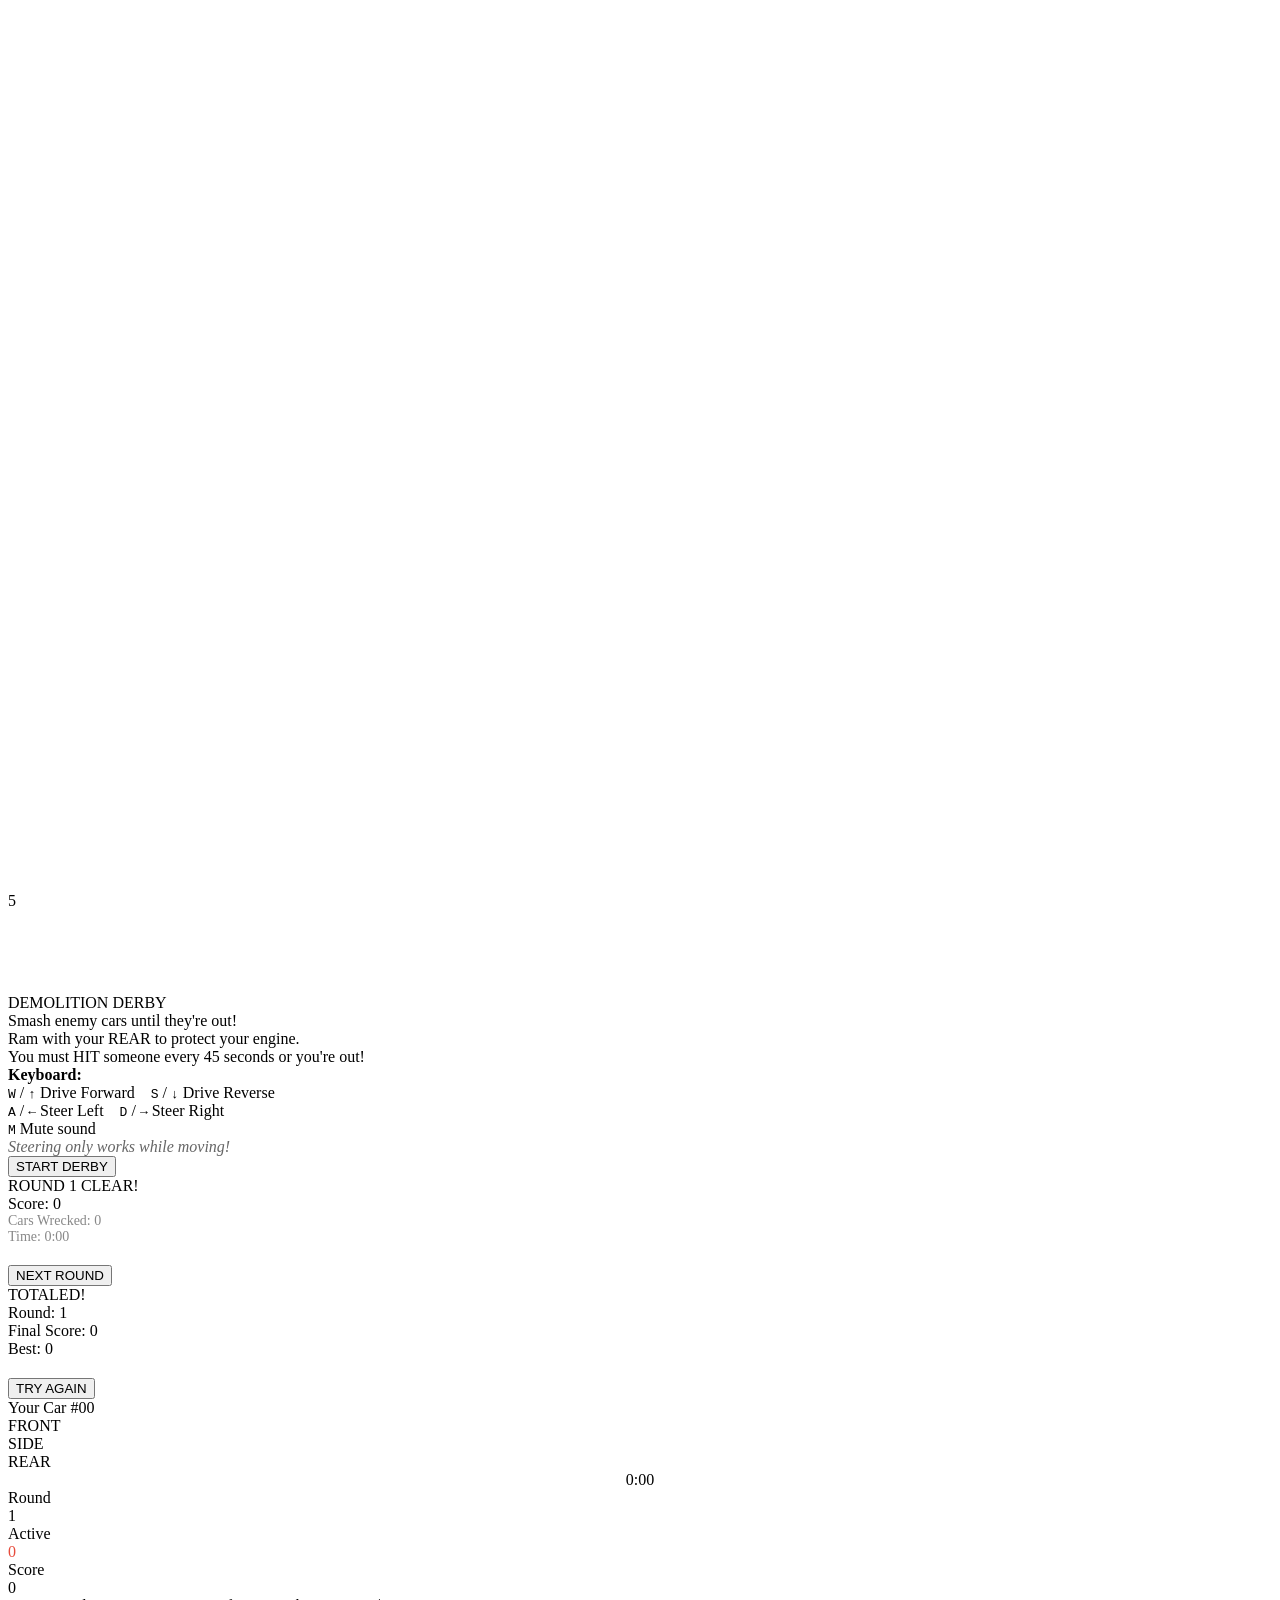
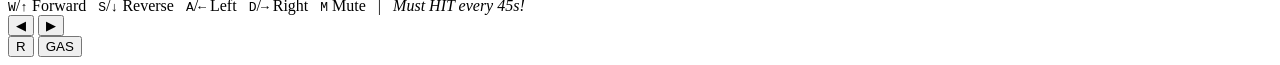
==== index.html @ b80bafd8 "Rebuild sound: V8 engine, layered crashes, scrape, start horn, mute Joe's play-test: audio was bad. " ====
<!DOCTYPE html>
<html lang="en">
<head>
  <meta charset="UTF-8">
  <meta name="viewport" content="width=device-width, initial-scale=1.0, maximum-scale=1.0, user-scalable=no">
  <title>Demolition Derby</title>
  <link rel="stylesheet" href="css/styles.css">
</head>
<body>
  <div id="game-container">
    <div id="canvas-wrapper">
      <canvas id="gameCanvas" width="800" height="880"></canvas>
      
      <div id="countdown-overlay" class="hidden">
        <div id="countdown-text">5</div>
        <div class="flag-container">
          <canvas id="flagCanvas" width="120" height="80"></canvas>
        </div>
      </div>
      
      <div id="menu-overlay" class="overlay">
        <div class="title">DEMOLITION DERBY</div>
        <div class="subtitle">
          Smash enemy cars until they're out!<br>
          Ram with your REAR to protect your engine.<br>
          You must HIT someone every 45 seconds or you're out!
        </div>
        <div class="controls-hint">
          <strong>Keyboard:</strong><br>
          <kbd>W</kbd> / <kbd>↑</kbd> Drive Forward &nbsp;&nbsp;
          <kbd>S</kbd> / <kbd>↓</kbd> Drive Reverse<br>
          <kbd>A</kbd> / <kbd>←</kbd> Steer Left &nbsp;&nbsp;
          <kbd>D</kbd> / <kbd>→</kbd> Steer Right<br>
          <kbd>M</kbd> Mute sound<br>
          <em style="color:#666">Steering only works while moving!</em>
        </div>
        <button class="btn" onclick="startGame()">START DERBY</button>
        <div id="menu-high-score" class="high-score"></div>
      </div>
      
      <div id="level-overlay" class="overlay hidden">
        <div class="level-complete-title">ROUND <span id="completed-level">1</span> CLEAR!</div>
        <div class="score-display">Score: <span id="level-score">0</span></div>
        <div class="score-display" style="font-size:14px;color:#888">Cars Wrecked: <span id="cars-wrecked">0</span></div>
        <div class="score-display" style="font-size:14px;color:#888">Time: <span id="round-time">0:00</span></div>
        <button class="btn btn-green" style="margin-top:20px" onclick="nextLevel()">NEXT ROUND</button>
      </div>
      
      <div id="gameover-overlay" class="overlay hidden">
        <div class="game-over-title">TOTALED!</div>
        <div class="score-display">Round: <span id="final-level">1</span></div>
        <div class="score-display">Final Score: <span id="final-score">0</span></div>
        <div id="disqualified-msg" style="color:#f39c12;font-size:14px;margin:5px 0;display:none">Disqualified: No contact for 45 seconds!</div>
        <div class="high-score">Best: <span id="gameover-high-score">0</span></div>
        <button class="btn" style="margin-top:20px" onclick="startGame()">TRY AGAIN</button>
      </div>
    </div>
    
    <div id="hud-panel">
      <div class="hud-section">
        <div>
          <div class="hud-label">Your Car #<span id="player-number">00</span> <span id="player-model" style="color:#aaa"></span></div>
          <div class="damage-bars">
            <div class="damage-zone">
              <div class="label">FRONT</div>
              <div class="damage-bar"><div class="damage-fill" id="front-damage" style="width:100%;background:#2ecc71"></div></div>
            </div>
            <div class="damage-zone">
              <div class="label">SIDE</div>
              <div class="damage-bar"><div class="damage-fill" id="side-damage" style="width:100%;background:#2ecc71"></div></div>
            </div>
            <div class="damage-zone">
              <div class="label">REAR</div>
              <div class="damage-bar"><div class="damage-fill" id="rear-damage" style="width:100%;background:#2ecc71"></div></div>
            </div>
          </div>
        </div>
      </div>
      <div class="hud-section">
        <div style="text-align:center">
          <div id="timer-display">0:00</div>
          <div id="contact-timer" style="font-size:11px;color:#f39c12"></div>
        </div>
      </div>
      <div class="hud-section">
        <div class="hud-label">Round</div>
        <div class="hud-value" id="hud-level">1</div>
      </div>
      <div class="hud-section">
        <div class="hud-label">Active</div>
        <div class="hud-value" id="hud-enemies" style="color:#e74c3c">0</div>
      </div>
      <div class="hud-section">
        <div class="hud-label">Score</div>
        <div class="hud-value" id="hud-score">0</div>
      </div>
    </div>
    
    <div id="keyboard-hint">
      <kbd>W</kbd>/<kbd>↑</kbd> Forward &nbsp;
      <kbd>S</kbd>/<kbd>↓</kbd> Reverse &nbsp;
      <kbd>A</kbd>/<kbd>←</kbd> Left &nbsp;
      <kbd>D</kbd>/<kbd>→</kbd> Right &nbsp;
      <kbd>M</kbd> Mute
      &nbsp; | &nbsp; <em>Must HIT every 45s!</em>
    </div>
    
    <div id="touch-controls">
      <div class="control-group">
        <button class="control-btn steer-btn" id="btn-left">◀</button>
        <button class="control-btn steer-btn" id="btn-right">▶</button>
      </div>
      <div class="control-group">
        <button class="control-btn reverse-btn" id="btn-reverse">R</button>
        <button class="control-btn gas-btn" id="btn-gas">GAS</button>
      </div>
    </div>
  </div>

  <script src="js/config.js"></script>
  <script src="js/math.js"></script>
  <script src="js/audio.js"></script>
  <script src="js/car.js"></script>
  <script src="js/collision.js"></script>
  <script src="js/physics.js"></script>
  <script src="js/ai.js"></script>
  <script src="js/particles.js"></script>
  <script src="js/rendering.js"></script>
  <script src="js/hud.js"></script>
  <script src="js/game.js"></script>
  <script src="js/main.js"></script>
</body>
</html>
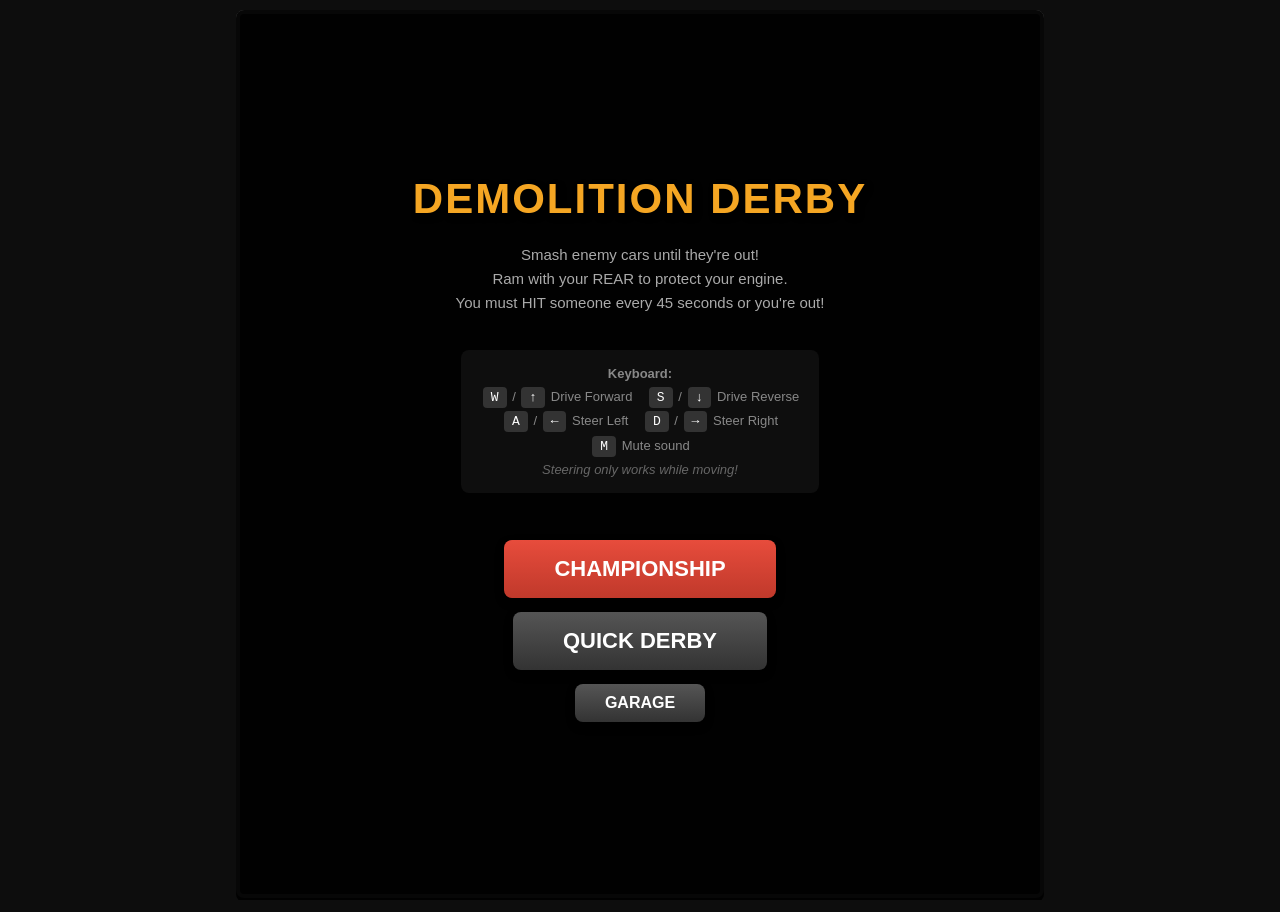
==== commit 6946fd55: "Championship mode, garage, and no more power-ups Championship (js/championship.js): three rounds of " ====
--- a/index.html
+++ b/index.html
@@ -12,6 +12,7 @@
       <canvas id="gameCanvas" width="800" height="880"></canvas>
       
       <div id="countdown-overlay" class="hidden">
+        <div id="stage-banner" class="stage-banner"></div>
         <div id="countdown-text">5</div>
         <div class="flag-container">
           <canvas id="flagCanvas" width="120" height="80"></canvas>
@@ -34,8 +35,46 @@
           <kbd>M</kbd> Mute sound<br>
           <em style="color:#666">Steering only works while moving!</em>
         </div>
-        <button class="btn" onclick="startGame()">START DERBY</button>
+        <div id="menu-car-line" class="menu-car-line"></div>
+        <div class="menu-buttons">
+          <button class="btn" onclick="startChampionship()">CHAMPIONSHIP</button>
+          <button class="btn btn-grey" onclick="startGame()">QUICK DERBY</button>
+          <button class="btn btn-grey btn-small" onclick="openGarage()">GARAGE</button>
+        </div>
         <div id="menu-high-score" class="high-score"></div>
+      </div>
+
+      <div id="garage-overlay" class="overlay garage hidden">
+        <div class="garage-panel">
+          <div class="garage-title">GARAGE</div>
+          <div class="garage-row">
+            <button class="arrow-btn" onclick="garageChangeModel(-1)">◀</button>
+            <div class="garage-model-box">
+              <div id="garage-model" class="garage-model"></div>
+              <div id="garage-era" class="garage-era"></div>
+              <div id="garage-trait" class="garage-trait"></div>
+            </div>
+            <button class="arrow-btn" onclick="garageChangeModel(1)">▶</button>
+          </div>
+          <div class="garage-label">Paint: <span id="garage-paint-name"></span></div>
+          <div id="garage-paint" class="swatches"></div>
+          <div class="garage-label">Number color: <span id="garage-numcolor-name"></span></div>
+          <div id="garage-numcolor" class="swatches"></div>
+          <div class="garage-row">
+            <span class="garage-label" style="margin:0">Number</span>
+            <button class="arrow-btn small" onclick="garageChangeNumber(-1)">−</button>
+            <div id="garage-number" class="garage-number">07</div>
+            <button class="arrow-btn small" onclick="garageChangeNumber(1)">+</button>
+          </div>
+          <button class="btn btn-green" onclick="garageDone()">DONE</button>
+        </div>
+      </div>
+
+      <div id="champ-overlay" class="overlay hidden">
+        <div id="champ-stage" class="champ-stage">CHAMPIONSHIP</div>
+        <div id="champ-title" class="level-complete-title"></div>
+        <div id="champ-body" class="champ-body"></div>
+        <div id="champ-buttons" class="menu-buttons"></div>
       </div>
       
       <div id="level-overlay" class="overlay hidden">
@@ -44,6 +83,7 @@
         <div class="score-display" style="font-size:14px;color:#888">Cars Wrecked: <span id="cars-wrecked">0</span></div>
         <div class="score-display" style="font-size:14px;color:#888">Time: <span id="round-time">0:00</span></div>
         <button class="btn btn-green" style="margin-top:20px" onclick="nextLevel()">NEXT ROUND</button>
+        <button class="btn btn-grey btn-small" onclick="backToMenu()">MENU</button>
       </div>
       
       <div id="gameover-overlay" class="overlay hidden">
@@ -53,6 +93,7 @@
         <div id="disqualified-msg" style="color:#f39c12;font-size:14px;margin:5px 0;display:none">Disqualified: No contact for 45 seconds!</div>
         <div class="high-score">Best: <span id="gameover-high-score">0</span></div>
         <button class="btn" style="margin-top:20px" onclick="startGame()">TRY AGAIN</button>
+        <button class="btn btn-grey btn-small" onclick="backToMenu()">MENU</button>
       </div>
     </div>
     
@@ -127,6 +168,8 @@
   <script src="js/particles.js"></script>
   <script src="js/rendering.js"></script>
   <script src="js/hud.js"></script>
+  <script src="js/garage.js"></script>
+  <script src="js/championship.js"></script>
   <script src="js/game.js"></script>
   <script src="js/main.js"></script>
 </body>
--- a/css/styles.css
+++ b/css/styles.css
@@ -0,0 +1,75 @@
+* { margin: 0; padding: 0; box-sizing: border-box; -webkit-user-select: none; user-select: none; }
+html, body { width: 100%; height: 100%; overflow: auto; background: #0d0d0d; font-family: 'Segoe UI', Arial, sans-serif; }
+#game-container { display: flex; flex-direction: column; align-items: center; padding: 10px; min-height: 100vh; }
+#canvas-wrapper { position: relative; touch-action: none; }
+#gameCanvas { border: 4px solid #555; border-radius: 8px; touch-action: none; max-width: 100%; height: auto; }
+.overlay { position: absolute; top: 0; left: 0; right: 0; bottom: 0; background: rgba(0,0,0,0.92); display: flex; flex-direction: column; align-items: center; justify-content: center; border-radius: 8px; }
+.overlay.hidden { display: none; }
+.title { font-size: 42px; font-weight: bold; color: #f5a623; text-shadow: 3px 3px 6px #000; letter-spacing: 2px; }
+.subtitle { font-size: 15px; color: #aaa; margin: 20px 0; text-align: center; padding: 0 30px; line-height: 1.6; }
+.controls-hint { font-size: 13px; color: #888; margin: 15px 0; text-align: center; line-height: 1.8; background: rgba(255,255,255,0.05); padding: 12px 20px; border-radius: 8px; }
+.controls-hint kbd { background: #333; padding: 3px 8px; border-radius: 4px; font-family: monospace; color: #fff; margin: 0 2px; }
+.btn { background: linear-gradient(180deg, #e74c3c 0%, #c0392b 100%); color: white; border: none; padding: 16px 50px; font-size: 22px; font-weight: bold; border-radius: 8px; cursor: pointer; touch-action: manipulation; box-shadow: 0 4px 8px rgba(0,0,0,0.4); margin-top: 10px; }
+.btn:hover { filter: brightness(1.1); }
+.btn:active { transform: scale(0.97); }
+.btn-green { background: linear-gradient(180deg, #27ae60 0%, #1e8449 100%); }
+.score-display { color: white; font-size: 18px; margin: 8px 0; }
+.high-score { color: #f5a623; font-size: 16px; margin-top: 15px; }
+.game-over-title { font-size: 48px; font-weight: bold; color: #e74c3c; text-shadow: 3px 3px 6px #000; margin-bottom: 15px; }
+.level-complete-title { font-size: 36px; font-weight: bold; color: #2ecc71; margin-bottom: 15px; }
+#hud-panel { display: none; width: 100%; max-width: 800px; margin-top: 10px; padding: 10px 15px; background: rgba(0,0,0,0.7); border-radius: 8px; color: white; }
+#hud-panel.active { display: flex; justify-content: space-between; align-items: center; flex-wrap: wrap; gap: 15px; }
+.hud-section { display: flex; align-items: center; gap: 10px; }
+.hud-label { font-size: 12px; color: #888; text-transform: uppercase; }
+.hud-value { font-size: 18px; font-weight: bold; }
+.damage-bars { display: flex; gap: 8px; align-items: center; }
+.damage-zone { text-align: center; }
+.damage-zone .label { font-size: 9px; color: #888; margin-bottom: 2px; }
+.damage-bar { width: 50px; height: 14px; background: #222; border-radius: 3px; overflow: hidden; border: 1px solid #444; }
+.damage-fill { height: 100%; transition: width 0.15s, background 0.15s; }
+#keyboard-hint { display: none; color: #666; font-size: 11px; margin-top: 8px; text-align: center; }
+#keyboard-hint.active { display: block; }
+#keyboard-hint kbd { background: #222; padding: 2px 6px; border-radius: 3px; font-family: monospace; color: #aaa; border: 1px solid #444; }
+#touch-controls { display: none; width: 100%; max-width: 500px; margin-top: 10px; padding: 0 10px; }
+#touch-controls.active { display: flex; justify-content: space-between; align-items: center; }
+.control-group { display: flex; gap: 8px; }
+.control-btn { width: 70px; height: 70px; border: none; border-radius: 12px; font-size: 26px; font-weight: bold; cursor: pointer; touch-action: manipulation; box-shadow: 0 4px 8px rgba(0,0,0,0.4); }
+.control-btn:active { transform: scale(0.92); }
+.steer-btn { background: linear-gradient(180deg, #555 0%, #333 100%); color: white; }
+.reverse-btn { background: linear-gradient(180deg, #f39c12 0%, #d68910 100%); color: white; }
+.gas-btn { background: linear-gradient(180deg, #27ae60 0%, #1e8449 100%); color: white; width: 90px; font-size: 20px; }
+#timer-display { font-size: 24px; font-weight: bold; color: #f5a623; }
+#countdown-overlay { position: absolute; top: 0; left: 0; right: 0; bottom: 0; display: flex; flex-direction: column; align-items: center; justify-content: center; pointer-events: none; }
+#countdown-overlay.hidden { display: none; }
+#countdown-text { font-size: 120px; font-weight: bold; color: #fff; text-shadow: 0 0 30px rgba(255,255,255,0.5), 4px 4px 8px #000; }
+#countdown-text.go { color: #2ecc71; font-size: 100px; }
+.flag-container { margin-top: 20px; }
+
+/* Menu */
+.menu-buttons { display: flex; flex-direction: column; align-items: center; gap: 4px; }
+.btn-grey { background: linear-gradient(180deg, #555 0%, #333 100%); }
+.btn-small { padding: 10px 30px; font-size: 16px; }
+.menu-car-line { color: #ccc; font-size: 13px; margin-bottom: 6px; min-height: 16px; }
+
+/* Garage: car preview is drawn on the canvas behind the top of the panel */
+.overlay.garage { background: linear-gradient(180deg, rgba(0,0,0,0.15) 0%, rgba(0,0,0,0.15) 40%, rgba(0,0,0,0.92) 48%); justify-content: flex-end; padding-bottom: 18px; }
+.garage-panel { display: flex; flex-direction: column; align-items: center; gap: 6px; width: 100%; padding: 0 16px; }
+.garage-title { position: absolute; top: 14px; font-size: 26px; font-weight: bold; color: #f5a623; text-shadow: 2px 2px 4px #000; letter-spacing: 2px; }
+.garage-row { display: flex; align-items: center; gap: 12px; }
+.garage-model-box { text-align: center; min-width: 240px; }
+.garage-model { color: #fff; font-size: 24px; font-weight: bold; }
+.garage-era { color: #aaa; font-size: 13px; }
+.garage-trait { color: #f5a623; font-size: 12px; margin-top: 2px; }
+.garage-label { color: #aaa; font-size: 12px; margin-top: 6px; }
+.garage-label span { color: #fff; }
+.garage-number { color: #fff; font-size: 26px; font-weight: bold; min-width: 44px; text-align: center; font-family: monospace; }
+.arrow-btn { background: #333; color: #fff; border: 1px solid #555; border-radius: 8px; width: 44px; height: 44px; font-size: 20px; cursor: pointer; touch-action: manipulation; }
+.arrow-btn.small { width: 36px; height: 36px; }
+.swatches { display: flex; flex-wrap: wrap; justify-content: center; gap: 6px; max-width: 420px; }
+.swatch { width: 28px; height: 28px; border-radius: 50%; border: 2px solid #444; cursor: pointer; touch-action: manipulation; }
+.swatch.selected { border: 3px solid #f5a623; transform: scale(1.12); }
+
+/* Championship */
+.champ-stage { color: #888; font-size: 13px; letter-spacing: 3px; margin-bottom: 6px; }
+.champ-body { color: #ddd; font-size: 15px; text-align: center; line-height: 1.6; margin: 6px 24px 16px; max-width: 560px; }
+.stage-banner { color: #f5a623; font-size: 20px; font-weight: bold; text-shadow: 2px 2px 6px #000; margin-bottom: 10px; letter-spacing: 1px; }
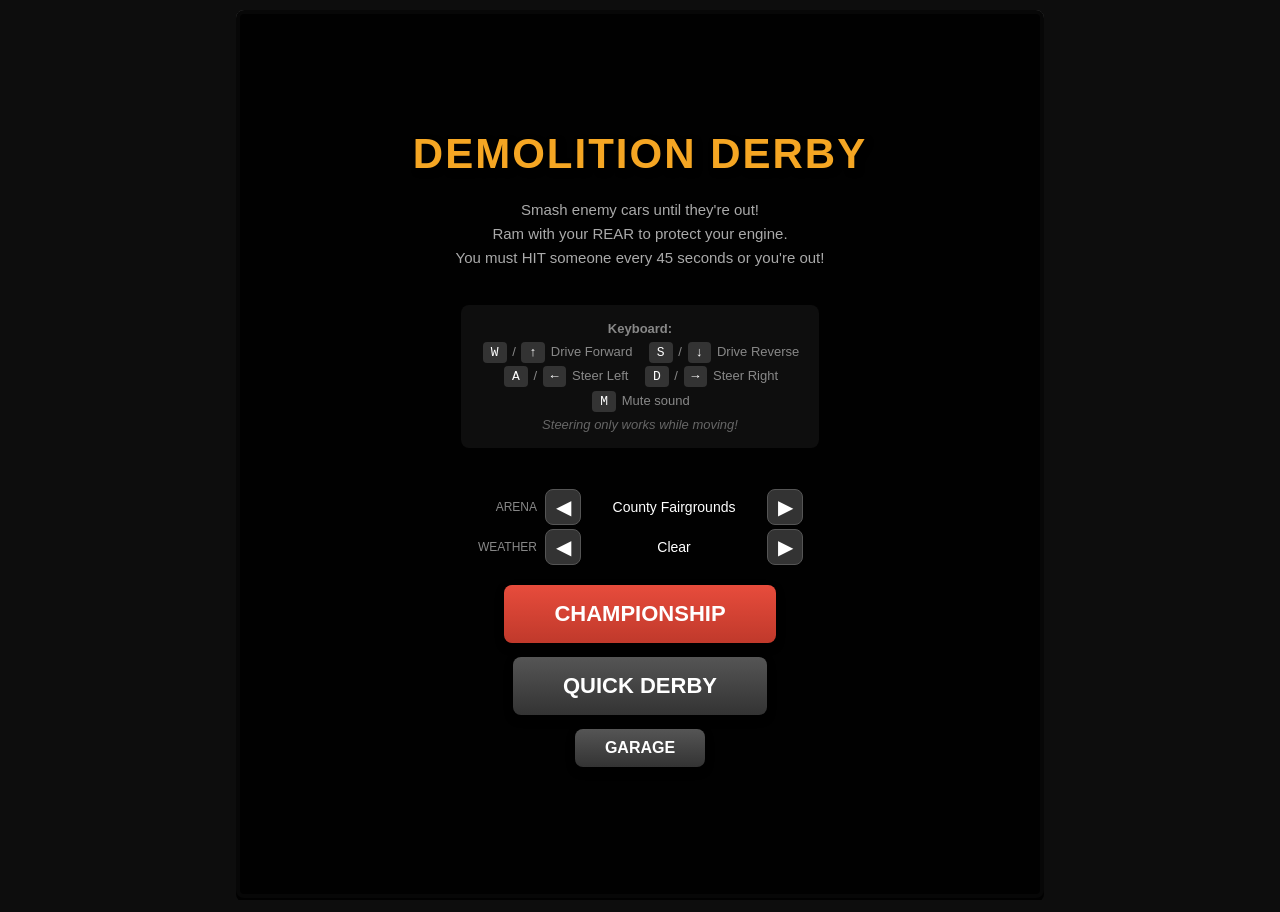
==== commit 8ead05c4: "Arenas (Fairgrounds, Speedway Oval, Figure 8) and mild weather Arenas (js/arena.js): walls are now a" ====
--- a/index.html
+++ b/index.html
@@ -36,6 +36,16 @@
           <em style="color:#666">Steering only works while moving!</em>
         </div>
         <div id="menu-car-line" class="menu-car-line"></div>
+        <div class="menu-settings">
+          <div class="setting-row"><span class="setting-label">Arena</span>
+            <button class="arrow-btn small" onclick="cycleArenaChoice(-1)">◀</button>
+            <span id="menu-arena" class="setting-value"></span>
+            <button class="arrow-btn small" onclick="cycleArenaChoice(1)">▶</button></div>
+          <div class="setting-row"><span class="setting-label">Weather</span>
+            <button class="arrow-btn small" onclick="cycleWeatherChoice(-1)">◀</button>
+            <span id="menu-weather" class="setting-value"></span>
+            <button class="arrow-btn small" onclick="cycleWeatherChoice(1)">▶</button></div>
+        </div>
         <div class="menu-buttons">
           <button class="btn" onclick="startChampionship()">CHAMPIONSHIP</button>
           <button class="btn btn-grey" onclick="startGame()">QUICK DERBY</button>
@@ -162,6 +172,8 @@
   <script src="js/math.js"></script>
   <script src="js/audio.js"></script>
   <script src="js/car.js"></script>
+  <script src="js/arena.js"></script>
+  <script src="js/weather.js"></script>
   <script src="js/collision.js"></script>
   <script src="js/physics.js"></script>
   <script src="js/ai.js"></script>
--- a/css/styles.css
+++ b/css/styles.css
@@ -73,3 +73,9 @@
 .champ-stage { color: #888; font-size: 13px; letter-spacing: 3px; margin-bottom: 6px; }
 .champ-body { color: #ddd; font-size: 15px; text-align: center; line-height: 1.6; margin: 6px 24px 16px; max-width: 560px; }
 .stage-banner { color: #f5a623; font-size: 20px; font-weight: bold; text-shadow: 2px 2px 6px #000; margin-bottom: 10px; letter-spacing: 1px; }
+
+/* Menu settings (arena, weather) */
+.menu-settings { display: flex; flex-direction: column; gap: 4px; margin: 4px 0 10px; }
+.setting-row { display: flex; align-items: center; gap: 8px; }
+.setting-label { color: #888; font-size: 12px; width: 60px; text-align: right; text-transform: uppercase; }
+.setting-value { color: #fff; font-size: 14px; width: 170px; text-align: center; }
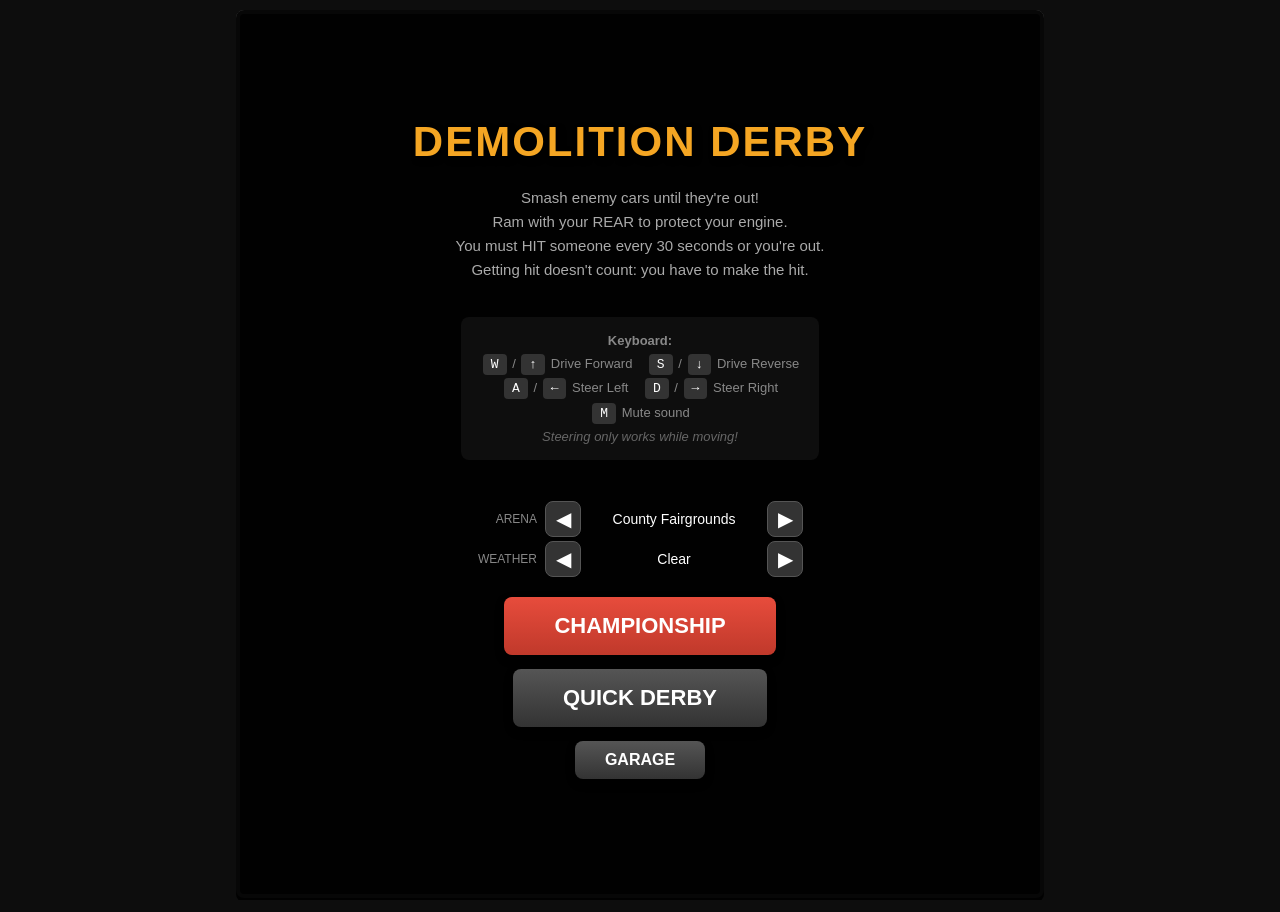
==== commit 371601e8: "30-second hit rule: only the car that initiates contact resets its clock Joe: heats took forever bec" ====
--- a/index.html
+++ b/index.html
@@ -24,7 +24,7 @@
         <div class="subtitle">
           Smash enemy cars until they're out!<br>
           Ram with your REAR to protect your engine.<br>
-          You must HIT someone every 45 seconds or you're out!
+          You must HIT someone every 30 seconds or you're out.<br>Getting hit doesn't count: you have to make the hit.
         </div>
         <div class="controls-hint">
           <strong>Keyboard:</strong><br>
@@ -41,6 +41,10 @@
             <button class="arrow-btn small" onclick="cycleArenaChoice(-1)">◀</button>
             <span id="menu-arena" class="setting-value"></span>
             <button class="arrow-btn small" onclick="cycleArenaChoice(1)">▶</button></div>
+          <div class="setting-row" id="menu-steering-row" style="display:none"><span class="setting-label">Steering</span>
+            <button class="arrow-btn small" onclick="cycleSteeringMode()">◀</button>
+            <span id="menu-steering" class="setting-value"></span>
+            <button class="arrow-btn small" onclick="cycleSteeringMode()">▶</button></div>
           <div class="setting-row"><span class="setting-label">Weather</span>
             <button class="arrow-btn small" onclick="cycleWeatherChoice(-1)">◀</button>
             <span id="menu-weather" class="setting-value"></span>
@@ -100,7 +104,7 @@
         <div class="game-over-title">TOTALED!</div>
         <div class="score-display">Round: <span id="final-level">1</span></div>
         <div class="score-display">Final Score: <span id="final-score">0</span></div>
-        <div id="disqualified-msg" style="color:#f39c12;font-size:14px;margin:5px 0;display:none">Disqualified: No contact for 45 seconds!</div>
+        <div id="disqualified-msg" style="color:#f39c12;font-size:14px;margin:5px 0;display:none">Disqualified: didn't hit anyone for 30 seconds!</div>
         <div class="high-score">Best: <span id="gameover-high-score">0</span></div>
         <button class="btn" style="margin-top:20px" onclick="startGame()">TRY AGAIN</button>
         <button class="btn btn-grey btn-small" onclick="backToMenu()">MENU</button>
@@ -153,18 +157,14 @@
       <kbd>A</kbd>/<kbd>←</kbd> Left &nbsp;
       <kbd>D</kbd>/<kbd>→</kbd> Right &nbsp;
       <kbd>M</kbd> Mute
-      &nbsp; | &nbsp; <em>Must HIT every 45s!</em>
+      &nbsp; | &nbsp; <em>Must HIT someone every 30s!</em>
     </div>
     
     <div id="touch-controls">
-      <div class="control-group">
-        <button class="control-btn steer-btn" id="btn-left">◀</button>
-        <button class="control-btn steer-btn" id="btn-right">▶</button>
-      </div>
-      <div class="control-group">
-        <button class="control-btn reverse-btn" id="btn-reverse">R</button>
-        <button class="control-btn gas-btn" id="btn-gas">GAS</button>
-      </div>
+      <div id="steer-pad" class="steer-pad"><div id="steer-knob" class="steer-knob"></div><span>DRAG TO STEER</span></div>
+      <div id="tilt-indicator" class="tilt-indicator"><div id="tilt-needle" class="tilt-needle"></div><span>TILT TO STEER</span></div>
+      <button class="control-btn reverse-btn pedal" id="btn-reverse">REV</button>
+      <button class="control-btn gas-btn pedal" id="btn-gas">GAS</button>
     </div>
   </div>
 
@@ -183,6 +183,7 @@
   <script src="js/garage.js"></script>
   <script src="js/championship.js"></script>
   <script src="js/game.js"></script>
+  <script src="js/mobile.js"></script>
   <script src="js/main.js"></script>
 </body>
 </html>
--- a/css/styles.css
+++ b/css/styles.css
@@ -79,3 +79,63 @@
 .setting-row { display: flex; align-items: center; gap: 8px; }
 .setting-label { color: #888; font-size: 12px; width: 60px; text-align: right; text-transform: uppercase; }
 .setting-value { color: #fff; font-size: 14px; width: 170px; text-align: center; }
+
+/* ===== Touch devices ===== */
+.steer-pad, .tilt-indicator { position: relative; border-radius: 14px; background: #1c1c1c; border: 2px solid #444; display: flex; align-items: center; justify-content: center; touch-action: none; overflow: hidden; }
+.steer-pad span, .tilt-indicator span { position: absolute; bottom: 6px; font-size: 10px; color: #777; letter-spacing: 1px; }
+.steer-knob { width: 54px; height: 54px; border-radius: 50%; background: radial-gradient(circle at 35% 35%, #666, #2a2a2a); border: 2px solid #888; transition: transform 0.05s; }
+.tilt-needle { width: 64px; height: 64px; border-radius: 50%; border: 4px solid #666; position: relative; transition: transform 0.05s; }
+.tilt-needle::after { content: ''; position: absolute; left: 50%; top: -2px; width: 4px; height: 28px; margin-left: -2px; background: #f5a623; border-radius: 2px; }
+body.steer-tilt .steer-pad { display: none; }
+body.steer-touch .tilt-indicator { display: none; }
+.pedal { font-size: 22px; }
+
+/* Portrait phone: steering area + two pedals under the arena */
+body.touch #touch-controls.active { display: flex; gap: 8px; height: 100px; max-width: 800px; align-items: stretch; }
+body.touch #player-model { display: none; }
+body.touch #hud-panel { margin-top: 6px; padding: 6px 10px; gap: 8px; }
+body.touch #touch-controls .steer-pad, body.touch #touch-controls .tilt-indicator { flex: 1.3; }
+body.touch #touch-controls .pedal { flex: 1; width: auto; height: auto; }
+
+/* Menus fill the screen on phones and scroll if they don't fit */
+body.touch .overlay { position: fixed; inset: 0; border-radius: 0; overflow-y: auto; z-index: 20; justify-content: safe center; padding: 12px 0 20px; }
+body.touch #countdown-overlay { z-index: 5; }
+@media (max-height: 560px) {
+  .title { font-size: 26px; }
+  .subtitle, .controls-hint { display: none; }
+  .btn { padding: 10px 36px; font-size: 18px; margin-top: 6px; }
+  .btn-small { padding: 8px 26px; font-size: 14px; }
+  .game-over-title { font-size: 34px; }
+  .level-complete-title { font-size: 28px; }
+  .menu-settings { margin: 2px 0 6px; }
+  .high-score { margin-top: 6px; }
+}
+
+/* Landscape phone: hold it like a wheel. Arena full height in the middle,
+   compact status + left control on the left, GAS on the right. */
+@media (orientation: landscape) {
+  body.touch { overflow: hidden; }
+  body.touch #game-container { display: grid; grid-template-columns: 1fr auto 1fr; grid-template-rows: auto 1fr; height: 100vh; height: 100dvh; min-height: 0; padding: 4px 6px; gap: 6px; }
+  body.touch #canvas-wrapper { grid-column: 2; grid-row: 1 / span 2; align-self: center; }
+  body.touch #gameCanvas { height: calc(100vh - 8px); height: calc(100dvh - 8px); width: auto; max-width: none; border-width: 2px; }
+  body.touch #hud-panel { grid-column: 1; grid-row: 1; margin: 0; padding: 6px 8px; }
+  body.touch #hud-panel.active { display: flex; flex-direction: column; align-items: flex-start; flex-wrap: nowrap; gap: 4px; }
+  body.touch #hud-panel .hud-section { gap: 6px; }
+  body.touch #hud-panel .hud-label { font-size: 10px; }
+  body.touch #hud-panel .hud-value, body.touch #timer-display { font-size: 15px; }
+  body.touch #player-model { display: none; }
+  body.touch .damage-bar { width: 34px; height: 10px; }
+  body.touch #touch-controls.active { display: contents; }
+  body.touch #touch-controls .pedal { width: 100%; height: 100%; min-height: 70px; }
+  body.touch.steer-tilt #btn-reverse { grid-column: 1; grid-row: 2; }
+  body.touch.steer-tilt #tilt-indicator { grid-column: 3; grid-row: 1; min-height: 80px; }
+  body.touch.steer-tilt #btn-gas { grid-column: 3; grid-row: 2; }
+  body.touch.steer-touch #steer-pad { grid-column: 1; grid-row: 2; }
+  body.touch.steer-touch #btn-reverse { grid-column: 3; grid-row: 1; min-height: 70px; }
+  body.touch.steer-touch #btn-gas { grid-column: 3; grid-row: 2; }
+  /* Garage: car preview on the left, settings panel on the right */
+  body.touch .overlay.garage { background: linear-gradient(90deg, rgba(0,0,0,0.1) 0%, rgba(0,0,0,0.1) 46%, rgba(0,0,0,0.92) 52%); align-items: flex-end; justify-content: flex-start; }
+  body.touch .garage-panel { width: 50%; }
+  body.touch .garage-title { left: 16px; }
+  body.touch .garage-model-box { min-width: 160px; }
+}
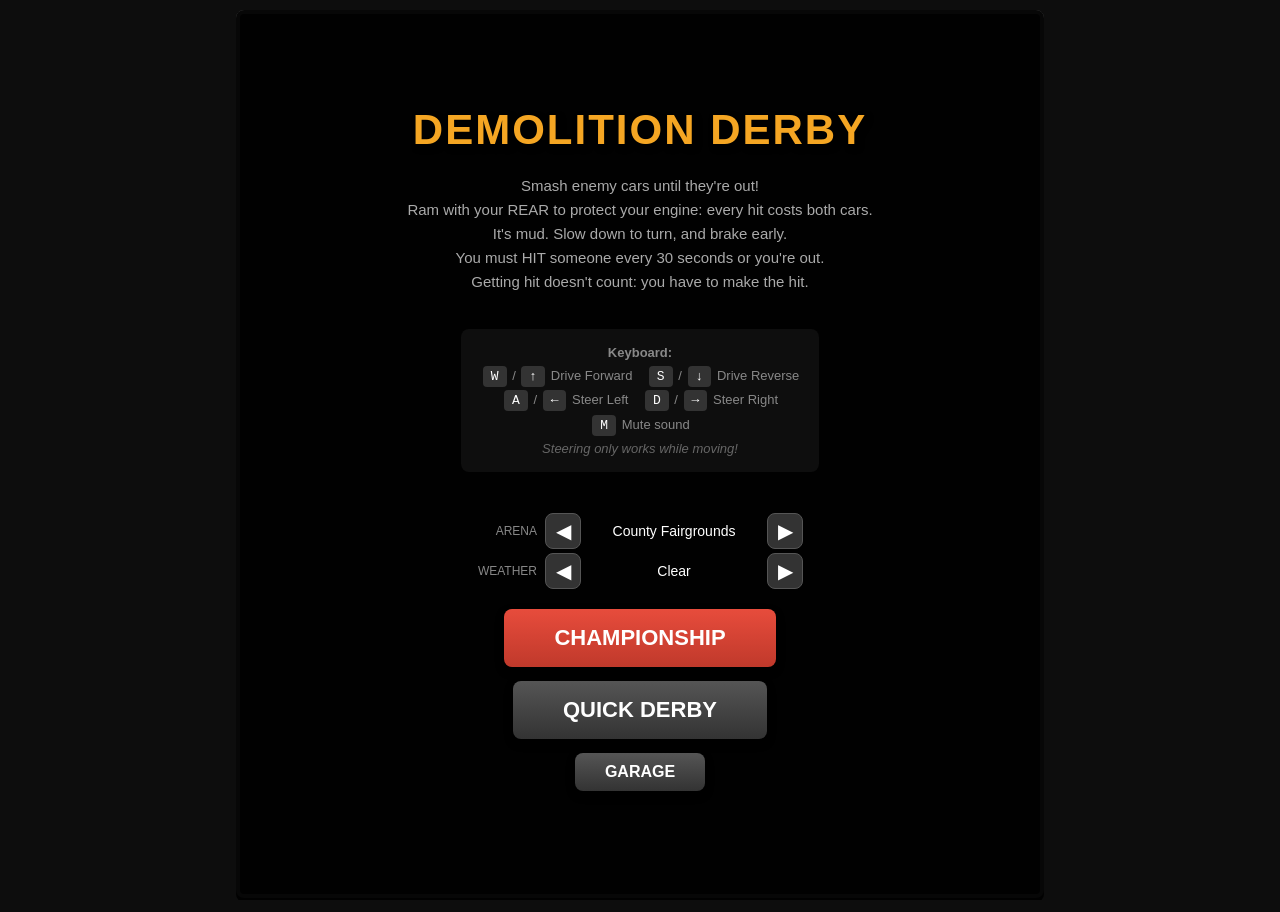
==== commit 39361e57: "v11: fixed timestep, mud handling retune, energy-based damage, AI rewrite Joe: top speed and acceler" ====
--- a/index.html
+++ b/index.html
@@ -23,7 +23,8 @@
         <div class="title">DEMOLITION DERBY</div>
         <div class="subtitle">
           Smash enemy cars until they're out!<br>
-          Ram with your REAR to protect your engine.<br>
+          Ram with your REAR to protect your engine: every hit costs both cars.<br>
+          It's mud. Slow down to turn, and brake early.<br>
           You must HIT someone every 30 seconds or you're out.<br>Getting hit doesn't count: you have to make the hit.
         </div>
         <div class="controls-hint">
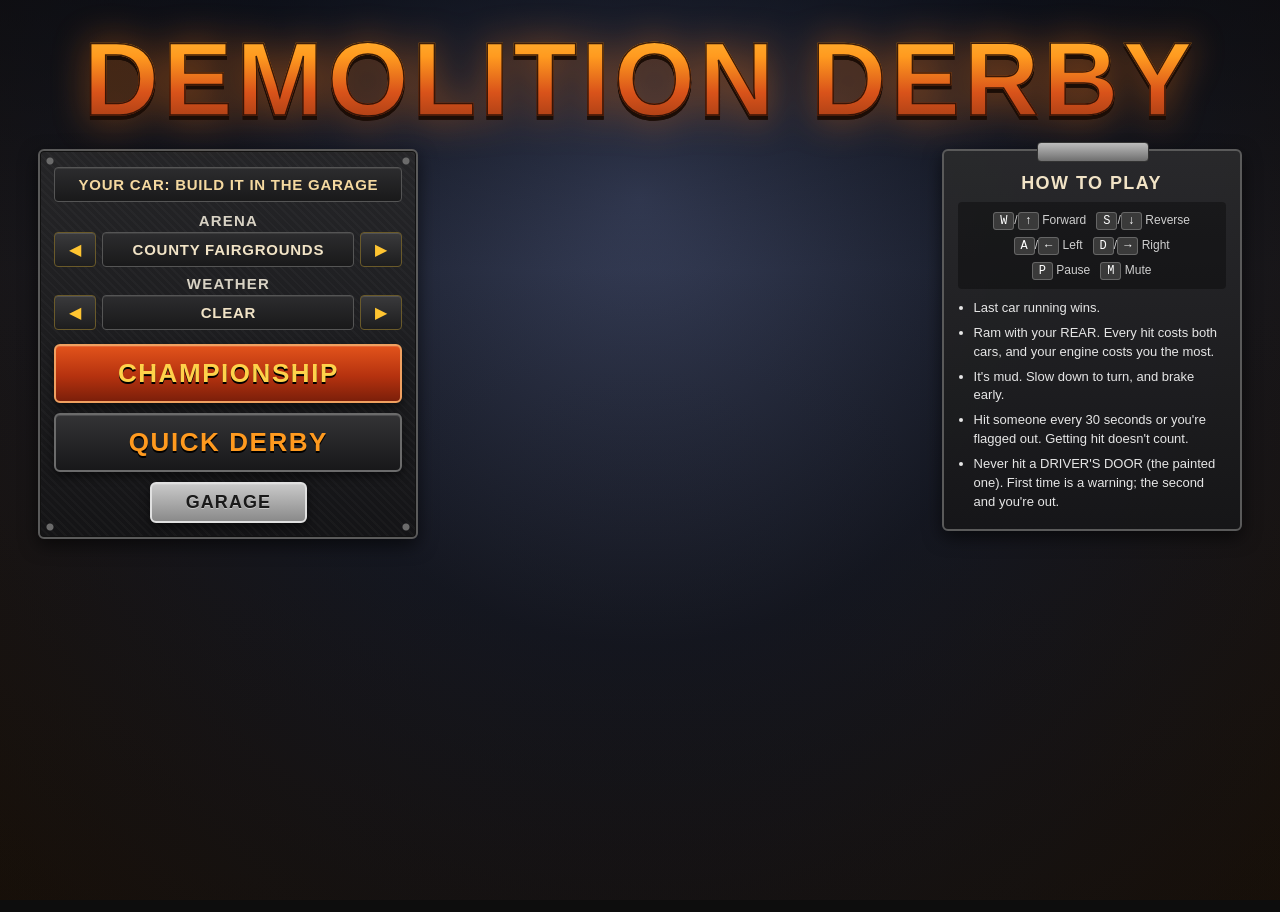
==== commit 94325604: "v11.1: driver's-door rule, no scoring, recorded sounds, pause, splash layout Joe's calls on the v11 " ====
--- a/index.html
+++ b/index.html
@@ -19,44 +19,50 @@
         </div>
       </div>
       
-      <div id="menu-overlay" class="overlay">
-        <div class="title">DEMOLITION DERBY</div>
-        <div class="subtitle">
-          Smash enemy cars until they're out!<br>
-          Ram with your REAR to protect your engine: every hit costs both cars.<br>
-          It's mud. Slow down to turn, and brake early.<br>
-          You must HIT someone every 30 seconds or you're out.<br>Getting hit doesn't count: you have to make the hit.
-        </div>
-        <div class="controls-hint">
-          <strong>Keyboard:</strong><br>
-          <kbd>W</kbd> / <kbd>↑</kbd> Drive Forward &nbsp;&nbsp;
-          <kbd>S</kbd> / <kbd>↓</kbd> Drive Reverse<br>
-          <kbd>A</kbd> / <kbd>←</kbd> Steer Left &nbsp;&nbsp;
-          <kbd>D</kbd> / <kbd>→</kbd> Steer Right<br>
-          <kbd>M</kbd> Mute sound<br>
-          <em style="color:#666">Steering only works while moving!</em>
-        </div>
-        <div id="menu-car-line" class="menu-car-line"></div>
-        <div class="menu-settings">
-          <div class="setting-row"><span class="setting-label">Arena</span>
-            <button class="arrow-btn small" onclick="cycleArenaChoice(-1)">◀</button>
-            <span id="menu-arena" class="setting-value"></span>
-            <button class="arrow-btn small" onclick="cycleArenaChoice(1)">▶</button></div>
-          <div class="setting-row" id="menu-steering-row" style="display:none"><span class="setting-label">Steering</span>
-            <button class="arrow-btn small" onclick="cycleSteeringMode()">◀</button>
-            <span id="menu-steering" class="setting-value"></span>
-            <button class="arrow-btn small" onclick="cycleSteeringMode()">▶</button></div>
-          <div class="setting-row"><span class="setting-label">Weather</span>
-            <button class="arrow-btn small" onclick="cycleWeatherChoice(-1)">◀</button>
-            <span id="menu-weather" class="setting-value"></span>
-            <button class="arrow-btn small" onclick="cycleWeatherChoice(1)">▶</button></div>
-        </div>
-        <div class="menu-buttons">
-          <button class="btn" onclick="startChampionship()">CHAMPIONSHIP</button>
-          <button class="btn btn-grey" onclick="startGame()">QUICK DERBY</button>
-          <button class="btn btn-grey btn-small" onclick="openGarage()">GARAGE</button>
-        </div>
-        <div id="menu-high-score" class="high-score"></div>
+      <div id="menu-overlay" class="overlay splash">
+        <div class="splash-title">DEMOLITION DERBY</div>
+        <div class="splash-body">
+          <div class="metal-panel splash-left">
+            <div id="menu-car-line" class="plate car-plate"></div>
+            <div class="menu-settings">
+              <div class="setting-row"><span class="setting-label">Arena</span>
+                <div class="setting-control">
+                  <button class="plate-arrow" onclick="cycleArenaChoice(-1)">◀</button>
+                  <span id="menu-arena" class="plate setting-value"></span>
+                  <button class="plate-arrow" onclick="cycleArenaChoice(1)">▶</button></div></div>
+              <div class="setting-row" id="menu-steering-row" style="display:none"><span class="setting-label">Steering</span>
+                <div class="setting-control">
+                  <button class="plate-arrow" onclick="cycleSteeringMode()">◀</button>
+                  <span id="menu-steering" class="plate setting-value"></span>
+                  <button class="plate-arrow" onclick="cycleSteeringMode()">▶</button></div></div>
+              <div class="setting-row"><span class="setting-label">Weather</span>
+                <div class="setting-control">
+                  <button class="plate-arrow" onclick="cycleWeatherChoice(-1)">◀</button>
+                  <span id="menu-weather" class="plate setting-value"></span>
+                  <button class="plate-arrow" onclick="cycleWeatherChoice(1)">▶</button></div></div>
+            </div>
+            <div class="menu-buttons">
+              <button class="plate-btn plate-btn-hot" onclick="startChampionship()">CHAMPIONSHIP</button>
+              <button class="plate-btn" onclick="startGame()">QUICK DERBY</button>
+              <button class="plate-btn plate-btn-steel" onclick="openGarage()">GARAGE</button>
+            </div>
+          </div>
+          <div class="clipboard splash-right">
+            <div class="clip-title">HOW TO PLAY</div>
+            <div class="clip-keys">
+              <kbd>W</kbd>/<kbd>↑</kbd> Forward &nbsp; <kbd>S</kbd>/<kbd>↓</kbd> Reverse<br>
+              <kbd>A</kbd>/<kbd>←</kbd> Left &nbsp; <kbd>D</kbd>/<kbd>→</kbd> Right<br>
+              <kbd>P</kbd> Pause &nbsp; <kbd>M</kbd> Mute
+            </div>
+            <ul class="clip-tips">
+              <li>Last car running wins.</li>
+              <li>Ram with your REAR. Every hit costs both cars, and your engine costs you the most.</li>
+              <li>It's mud. Slow down to turn, and brake early.</li>
+              <li>Hit someone every 30 seconds or you're flagged out. Getting hit doesn't count.</li>
+              <li>Never hit a DRIVER'S DOOR (the painted one). First time is a warning; the second and you're out.</li>
+            </ul>
+          </div>
+        </div>
       </div>
 
       <div id="garage-overlay" class="overlay garage hidden">
@@ -93,25 +99,31 @@
       </div>
       
       <div id="level-overlay" class="overlay hidden">
-        <div class="level-complete-title">ROUND <span id="completed-level">1</span> CLEAR!</div>
-        <div class="score-display">Score: <span id="level-score">0</span></div>
-        <div class="score-display" style="font-size:14px;color:#888">Cars Wrecked: <span id="cars-wrecked">0</span></div>
+        <div class="level-complete-title">ROUND <span id="completed-level">1</span>: LAST CAR RUNNING</div>
         <div class="score-display" style="font-size:14px;color:#888">Time: <span id="round-time">0:00</span></div>
         <button class="btn btn-green" style="margin-top:20px" onclick="nextLevel()">NEXT ROUND</button>
         <button class="btn btn-grey btn-small" onclick="backToMenu()">MENU</button>
       </div>
-      
+
       <div id="gameover-overlay" class="overlay hidden">
-        <div class="game-over-title">TOTALED!</div>
-        <div class="score-display">Round: <span id="final-level">1</span></div>
-        <div class="score-display">Final Score: <span id="final-score">0</span></div>
-        <div id="disqualified-msg" style="color:#f39c12;font-size:14px;margin:5px 0;display:none">Disqualified: didn't hit anyone for 30 seconds!</div>
-        <div class="high-score">Best: <span id="gameover-high-score">0</span></div>
+        <div class="game-over-title" id="gameover-title">YOU'RE OUT</div>
+        <div class="score-display" id="gameover-place"></div>
+        <div class="score-display" style="font-size:14px;color:#888" id="gameover-time"></div>
+        <div id="disqualified-msg" style="color:#f39c12;font-size:14px;margin:5px 0"></div>
         <button class="btn" style="margin-top:20px" onclick="startGame()">TRY AGAIN</button>
         <button class="btn btn-grey btn-small" onclick="backToMenu()">MENU</button>
       </div>
-    </div>
-    
+
+      <div id="pause-overlay" class="overlay hidden">
+        <div class="level-complete-title" style="color:#f5a623">PAUSED</div>
+        <div class="menu-buttons">
+          <button class="btn btn-green" onclick="togglePause()">RESUME</button>
+          <button class="btn btn-grey btn-small" onclick="quitToMenu()">QUIT TO MENU</button>
+        </div>
+        <div class="controls-hint" style="margin-top:14px"><kbd>P</kbd> or <kbd>Esc</kbd> to resume</div>
+      </div>
+    </div>
+
     <div id="hud-panel">
       <div class="hud-section">
         <div>
@@ -129,6 +141,10 @@
               <div class="label">REAR</div>
               <div class="damage-bar"><div class="damage-fill" id="rear-damage" style="width:100%;background:#2ecc71"></div></div>
             </div>
+            <div class="damage-zone life-zone">
+              <div class="label">LEFT IN THE CAR</div>
+              <div class="damage-bar life-bar"><div class="damage-fill" id="life-fill" style="width:100%;background:#2ecc71"></div></div>
+            </div>
           </div>
         </div>
       </div>
@@ -136,6 +152,7 @@
         <div style="text-align:center">
           <div id="timer-display">0:00</div>
           <div id="contact-timer" style="font-size:11px;color:#f39c12"></div>
+          <div id="door-flags" style="font-size:11px;color:#f39c12"></div>
         </div>
       </div>
       <div class="hud-section">
@@ -147,9 +164,9 @@
         <div class="hud-value" id="hud-enemies" style="color:#e74c3c">0</div>
       </div>
       <div class="hud-section">
-        <div class="hud-label">Score</div>
-        <div class="hud-value" id="hud-score">0</div>
-      </div>
+        <button id="btn-pause" class="pause-btn" onclick="togglePause()" title="Pause (P)">II</button>
+      </div>
+    </div>
     </div>
     
     <div id="keyboard-hint">
@@ -157,7 +174,8 @@
       <kbd>S</kbd>/<kbd>↓</kbd> Reverse &nbsp;
       <kbd>A</kbd>/<kbd>←</kbd> Left &nbsp;
       <kbd>D</kbd>/<kbd>→</kbd> Right &nbsp;
-      <kbd>M</kbd> Mute
+      <kbd>M</kbd> Mute &nbsp;
+      <kbd>P</kbd> Pause
       &nbsp; | &nbsp; <em>Must HIT someone every 30s!</em>
     </div>
     
--- a/css/styles.css
+++ b/css/styles.css
@@ -139,3 +139,100 @@
   body.touch .garage-title { left: 16px; }
   body.touch .garage-model-box { min-width: 160px; }
 }
+
+/* v11.1: player status, pause */
+.life-zone .life-bar { width: 110px; }
+.pause-btn { background: #333; color: #ccc; border: 1px solid #555; border-radius: 6px; width: 36px; height: 30px; font-weight: bold; cursor: pointer; touch-action: manipulation; }
+@media (orientation: landscape) {
+  body.touch .damage-bars { flex-wrap: wrap; row-gap: 3px; }
+  body.touch .life-zone .life-bar { width: 118px; height: 10px; }
+  body.touch .pause-btn { width: 44px; height: 26px; }
+}
+
+/* ===== Splash screen (v11.1), after Joe's mockup: stadium art behind,
+   riveted metal panel on the left, clipboard on the right. The art is
+   images/splash.jpg; until that file exists the gradient shows instead. ===== */
+#menu-overlay.splash {
+  position: fixed; inset: 0; z-index: 20; border-radius: 0; overflow-y: auto;
+  justify-content: flex-start; align-items: stretch; padding: 0;
+  background:
+    linear-gradient(180deg, rgba(6,8,14,0.55) 0%, rgba(6,8,14,0.05) 30%, rgba(14,9,5,0.35) 100%),
+    url(../images/splash.jpg) center / cover no-repeat,
+    radial-gradient(ellipse at 50% 22%, #39415c 0%, #161a26 45%, #1c130b 100%);
+}
+.splash-title {
+  font-family: Impact, Haettenschweiler, 'HelveticaNeue-CondensedBlack', 'AvenirNextCondensed-Heavy', 'Futura-CondensedExtraBold', 'Roboto Condensed', 'Arial Narrow', 'Arial Black', sans-serif; font-weight: 800;
+  font-size: clamp(34px, 8.5vw, 104px); line-height: 1; letter-spacing: 0.04em; text-align: center;
+  padding: clamp(10px, 3vh, 34px) 10px clamp(6px, 2vh, 20px);
+  background: linear-gradient(180deg, #ffd24a 0%, #ff9a1f 38%, #d9531a 62%, #7a2a12 100%);
+  -webkit-background-clip: text; background-clip: text; color: transparent;
+  -webkit-text-stroke: 1.5px rgba(40,16,6,0.9);
+  filter: drop-shadow(0 4px 0 #1b0d06) drop-shadow(0 0 18px rgba(255,120,20,0.45));
+}
+.splash-body { display: flex; justify-content: space-between; align-items: flex-start; gap: 16px; padding: 0 clamp(10px, 3vw, 44px) 18px; flex: 1; }
+.metal-panel {
+  width: min(380px, 100%); padding: 14px; border-radius: 6px;
+  background:
+    radial-gradient(circle at 10px 10px, #6b6b6b 0 3px, transparent 4px) 0 0 / 100% 100% no-repeat,
+    radial-gradient(circle at calc(100% - 10px) 10px, #6b6b6b 0 3px, transparent 4px) 0 0 / 100% 100% no-repeat,
+    radial-gradient(circle at 10px calc(100% - 10px), #6b6b6b 0 3px, transparent 4px) 0 0 / 100% 100% no-repeat,
+    radial-gradient(circle at calc(100% - 10px) calc(100% - 10px), #6b6b6b 0 3px, transparent 4px) 0 0 / 100% 100% no-repeat,
+    repeating-linear-gradient(45deg, rgba(255,255,255,0.025) 0 2px, transparent 2px 6px),
+    linear-gradient(180deg, rgba(38,38,40,0.94), rgba(20,20,22,0.94));
+  border: 2px solid #5a5a5a; box-shadow: 0 6px 18px rgba(0,0,0,0.6), inset 0 0 0 1px #111;
+}
+.plate {
+  display: block; background: linear-gradient(180deg, #2c2c2e, #19191a); border: 1px solid #555; border-radius: 4px;
+  color: #f1e3c6; font-family: Impact, Haettenschweiler, 'HelveticaNeue-CondensedBlack', 'AvenirNextCondensed-Heavy', 'Futura-CondensedExtraBold', 'Roboto Condensed', 'Arial Narrow', 'Arial Black', sans-serif; font-weight: 800; letter-spacing: 0.05em; text-transform: uppercase; text-align: center;
+  box-shadow: inset 0 1px 0 rgba(255,255,255,0.08);
+}
+.car-plate { font-size: 15px; padding: 8px 6px; margin: 2px 0 10px; min-height: 18px; color: #f5d9a0; }
+.splash .menu-settings { gap: 8px; margin: 0 0 14px; }
+.splash .setting-row { flex-direction: column; align-items: stretch; gap: 3px; }
+.splash .setting-label { width: auto; text-align: center; color: #d8d2c4; font-family: Impact, Haettenschweiler, 'HelveticaNeue-CondensedBlack', 'AvenirNextCondensed-Heavy', 'Futura-CondensedExtraBold', 'Roboto Condensed', 'Arial Narrow', 'Arial Black', sans-serif; font-weight: 800; font-size: 15px; letter-spacing: 0.08em; }
+.setting-control { display: flex; align-items: stretch; gap: 6px; }
+.splash .setting-value { flex: 1; width: auto; font-size: 15px; padding: 8px 4px; color: #f1e3c6; }
+.plate-arrow {
+  width: 42px; border-radius: 4px; border: 1px solid #6a5a2a; cursor: pointer; touch-action: manipulation;
+  background: linear-gradient(180deg, #3a3a3c, #1d1d1e); color: #ffc531; font-size: 16px;
+  box-shadow: inset 0 1px 0 rgba(255,255,255,0.12);
+}
+.plate-arrow:active { transform: scale(0.94); }
+.splash .menu-buttons { gap: 10px; align-items: stretch; }
+.plate-btn {
+  font-family: Impact, Haettenschweiler, 'HelveticaNeue-CondensedBlack', 'AvenirNextCondensed-Heavy', 'Futura-CondensedExtraBold', 'Roboto Condensed', 'Arial Narrow', 'Arial Black', sans-serif; font-weight: 800; font-size: 26px; letter-spacing: 0.06em; padding: 12px 10px; cursor: pointer; touch-action: manipulation;
+  color: #ff9a1f; background: linear-gradient(180deg, #333335, #18181a); border: 2px solid #6b6b6b; border-radius: 6px;
+  text-shadow: 0 2px 0 #000; box-shadow: 0 4px 10px rgba(0,0,0,0.55), inset 0 1px 0 rgba(255,255,255,0.12);
+}
+.plate-btn:hover { filter: brightness(1.15); }
+.plate-btn:active { transform: scale(0.98); }
+.plate-btn-hot { color: #ffd24a; background: linear-gradient(180deg, #e2531b 0%, #b5320f 55%, #7c1f0a 100%); border-color: #f0a060; }
+.plate-btn-steel { align-self: center; font-size: 18px; padding: 8px 34px; color: #1a1a1a; text-shadow: 0 1px 0 rgba(255,255,255,0.4); background: linear-gradient(180deg, #c9c9c9, #8a8a8a); border-color: #e0e0e0; }
+.clipboard {
+  width: min(300px, 100%); padding: 22px 14px 12px; border-radius: 6px; position: relative;
+  background: linear-gradient(180deg, rgba(42,42,44,0.94), rgba(22,22,24,0.94)); border: 2px solid #5a5a5a; box-shadow: 0 6px 18px rgba(0,0,0,0.6);
+}
+.clipboard::before { content: ''; position: absolute; top: -9px; left: 50%; width: 110px; height: 18px; margin-left: -55px; border-radius: 4px; background: linear-gradient(180deg, #bdbdbd, #6f6f6f); border: 1px solid #333; }
+.clip-title { font-family: Impact, Haettenschweiler, 'HelveticaNeue-CondensedBlack', 'AvenirNextCondensed-Heavy', 'Futura-CondensedExtraBold', 'Roboto Condensed', 'Arial Narrow', 'Arial Black', sans-serif; font-weight: 800; font-size: 18px; letter-spacing: 0.08em; color: #f1e3c6; text-align: center; margin-bottom: 8px; }
+.clip-keys { font-size: 12px; color: #cfcfcf; line-height: 2; text-align: center; background: rgba(0,0,0,0.35); border-radius: 4px; padding: 6px; }
+.clip-keys kbd { background: #3a3a3a; border: 1px solid #666; border-radius: 3px; padding: 1px 6px; font-family: monospace; color: #fff; }
+.clip-tips { margin: 10px 0 0 16px; padding: 0; font-size: 13px; color: #e6e6e6; line-height: 1.45; }
+.clip-tips li { margin-bottom: 6px; }
+body.touch .clip-keys { display: none; }
+/* Narrow or short screens: stack the panels and keep them compact */
+@media (max-width: 720px) {
+  .splash-body { flex-direction: column; align-items: center; }
+  .clipboard { width: min(380px, 100%); }
+}
+@media (max-height: 560px) {
+  .splash-title { font-size: clamp(24px, 6vw, 40px); padding: 6px 10px 4px; }
+  .metal-panel { padding: 10px; }
+  .car-plate { font-size: 13px; padding: 5px; margin-bottom: 6px; }
+  .splash .menu-settings { gap: 4px; margin-bottom: 8px; }
+  .splash .setting-label { font-size: 12px; }
+  .splash .setting-value { font-size: 13px; padding: 5px 4px; }
+  .splash .menu-buttons { gap: 6px; }
+  .plate-btn { font-size: 19px; padding: 7px 8px; }
+  .plate-btn-steel { font-size: 14px; padding: 5px 24px; }
+  .clip-tips { font-size: 12px; }
+}
